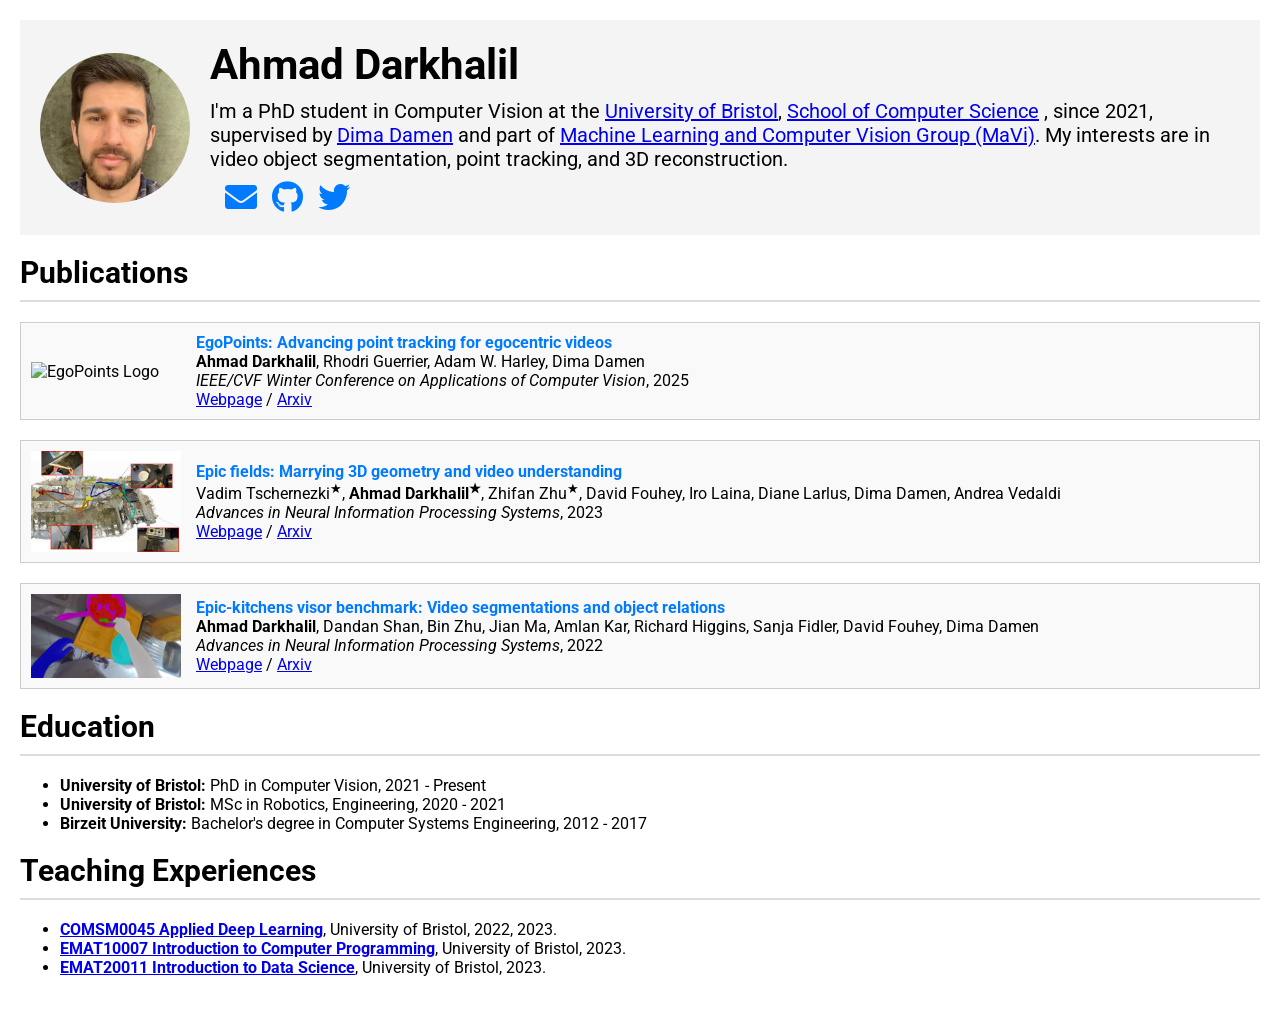
==== index.html @ 29bab472 "update" ====
<!DOCTYPE html>
<html lang="en-US">
<head>
  <meta charset="UTF-8">
  <meta name="viewport" content="width=device-width, initial-scale=1.0">
  <title>Ahmad Darkhalil, PhD student at University of Bristol</title>
  <link href="https://fonts.googleapis.com/css2?family=Roboto:wght@400;700&display=swap" rel="stylesheet">
  <style>
    body {
      font-family: 'Roboto', sans-serif;
      margin: 0;
      padding: 20px;
      max-width: 1400px;
      margin: 0 auto;
    }

    .hero {
      background-color: #f4f4f4;
      padding: 20px;
      display: flex;
      align-items: center;
    }

    .hero img {
      border-radius: 50%;
      width: 150px;
      height: 150px;
      margin-right: 20px;
    }

    .hero h1 {
      font-size: 42px;
      margin: 0;
    }

    .hero p {
      font-size: 20px;
      margin: 10px 0;
    }

    .buttons {
      display: flex;
      gap: 15px;
      margin-top: 10px;
    }

    .buttons a {
      text-decoration: none;
      font-size: 24px;
    }

    .buttons i {
      font-size: 32px;
      color: #007bff;
    }

    .buttons a:hover i {
      color: #0056b3;
    }

    h2 {
      font-size: 30px;
      margin: 20px 0;
      border-bottom: 2px solid #ddd;
      padding-bottom: 10px;
    }

    .publication {
      border: 1px solid #ccc;
      padding: 10px;
      margin-bottom: 20px;
      background-color: #f9f9f9;
      display: flex;
      align-items: center;
    }

    .publication img {
      width: 150px;
      height: auto;
      margin-right: 15px;
    }

    .publication-content {
      flex: 1;
    }

    .publication-content b a {
      text-decoration: none;
      color: #007bff;
    }

    .publication-content b a:hover {
      text-decoration: underline;
    }

    .footer {
      background-color: #f4f4f4;
      padding: 20px;
      text-align: center;
    }
  </style>
  <link rel="stylesheet" href="https://cdnjs.cloudflare.com/ajax/libs/font-awesome/5.15.3/css/all.min.css">
  <link rel="stylesheet" href="https://cdn.jsdelivr.net/gh/jpswalsh/academicons@1/css/academicons.min.css">
</head>
<body>

  <section class="hero">
    <img src="images/24276671.jpeg" alt="Ahmad Darkhalil">
    <div>
      <h1>Ahmad Darkhalil</h1>
      <p>I'm a PhD student in Computer Vision at the <a href="http://www.bristol.ac.uk/">University of Bristol</a>, <a href="http://www.cs.bris.ac.uk/">School of Computer Science</a> , since 2021, supervised by <a href="https://dimadamen.github.io/index.html">Dima Damen</a> and part of  <a href="https://uob-mavi.github.io/">Machine Learning and Computer Vision Group (MaVi)</a>. My interests are in video object segmentation, point tracking, and 3D reconstruction.</p>
      <div class="buttons">
        <a href="https://scholar.google.com/citations?hl=en&user=hWn-cAUAAAAJ"><i class="ai ai-google-scholar"></i></a>
        <a href="mailto:ahmad.darkhalil@bristol.ac.uk"><i class="fas fa-envelope"></i></a>
        <a href="https://github.com/AhmadDarKhalil"><i class="fab fa-github"></i></a>
        <a href="https://x.com/ahmad_darkhalil"><i class="fab fa-twitter"></i></a>
      </div>
    </div>
  </section>

  <section class="section">
    <h2>Publications</h2>

    <div class="publication">
      <img src="images/kepic_pipeline_v2.png" alt="EgoPoints Logo">
      <div class="publication-content">
        <b><a href="https://ahmaddarkhalil.github.io//EgoPoints/">EgoPoints: Advancing point tracking for egocentric videos</a></b><br>
        <b>Ahmad Darkhalil</b>, Rhodri Guerrier, Adam W. Harley, Dima Damen<br>
        <i>IEEE/CVF Winter Conference on Applications of Computer Vision</i>, 2025<br>
        <a href="https://ahmaddarkhalil.github.io//EgoPoints/">Webpage</a> / 
        <a href="https://ahmaddarkhalil.github.io//EgoPoints">Arxiv</a>
      </div>
    </div>
    
    <div class="publication">
      <img src="images/traj_P06_102.jpg" alt="EPIC Fields Logo">
      <div class="publication-content">
        <b><a href="https://epic-kitchens.github.io/epic-fields/">Epic fields: Marrying 3D geometry and video understanding</a></b><br>
        <span>Vadim Tschernezki<sup>★</sup></span>, <b>Ahmad Darkhalil<sup>★</sup></b>, <span>Zhifan Zhu<sup>★</sup></span>, David Fouhey, Iro Laina, Diane Larlus, Dima Damen, Andrea Vedaldi<br>
        <i>Advances in Neural Information Processing Systems</i>, 2023<br>
        <a href="https://epic-kitchens.github.io/epic-fields/">Webpage</a> / 
        <a href="https://arxiv.org/abs/2306.08731">Arxiv</a>
      </div>
    </div>

    <div class="publication">
      <img src="images/sparse.jpg" alt="VISOR Logo">
      <div class="publication-content">
        <b><a href="https://epic-kitchens.github.io/VISOR/">Epic-kitchens visor benchmark: Video segmentations and object relations</a></b><br>
        <b>Ahmad Darkhalil</b>, Dandan Shan, Bin Zhu, Jian Ma, Amlan Kar, Richard Higgins, Sanja Fidler, David Fouhey, Dima Damen<br>
        <i>Advances in Neural Information Processing Systems</i>, 2022<br>
        <a href="https://epic-kitchens.github.io/VISOR/">Webpage</a> / 
        <a href="https://arxiv.org/abs/2209.13064">Arxiv</a>
      </div>
    </div>




  </section>

  <section class="section">
    <h2>Education</h2>
    <ul>
      <li><strong>University of Bristol:</strong> PhD in Computer Vision, 2021 - Present</li>
      <li><strong>University of Bristol:</strong> MSc in Robotics, Engineering, 2020 - 2021</li>
      <li><strong>Birzeit University:</strong> Bachelor's degree in Computer Systems Engineering, 2012 - 2017</li>
    </ul>
  </section>

  <section class="section">
    <h2>Teaching Experiences</h2>
    <ul>
      <li><strong><a href="https://www.bris.ac.uk/unit-programme-catalogue/UnitDetails.jsa?unitCode=COMSM0045">COMSM0045 Applied Deep Learning</a></strong>, University of Bristol, 2022, 2023.</li>
      <li><strong><a href="https://www.bris.ac.uk/unit-programme-catalogue/UnitDetails.jsa?ayrCode=23%2F24&unitCode=EMAT10007">EMAT10007 Introduction to Computer Programming</a></strong>, University of Bristol, 2023.</li>
      <li><strong><a href="https://www.bristol.ac.uk/unit-programme-catalogue/UnitDetails.jsa?ayrCode=22%2F23&unitCode=EMAT20011">EMAT20011 Introduction to Data Science</a></strong>, University of Bristol, 2023.</li>
    </ul>
  </section>





</body>
</html>
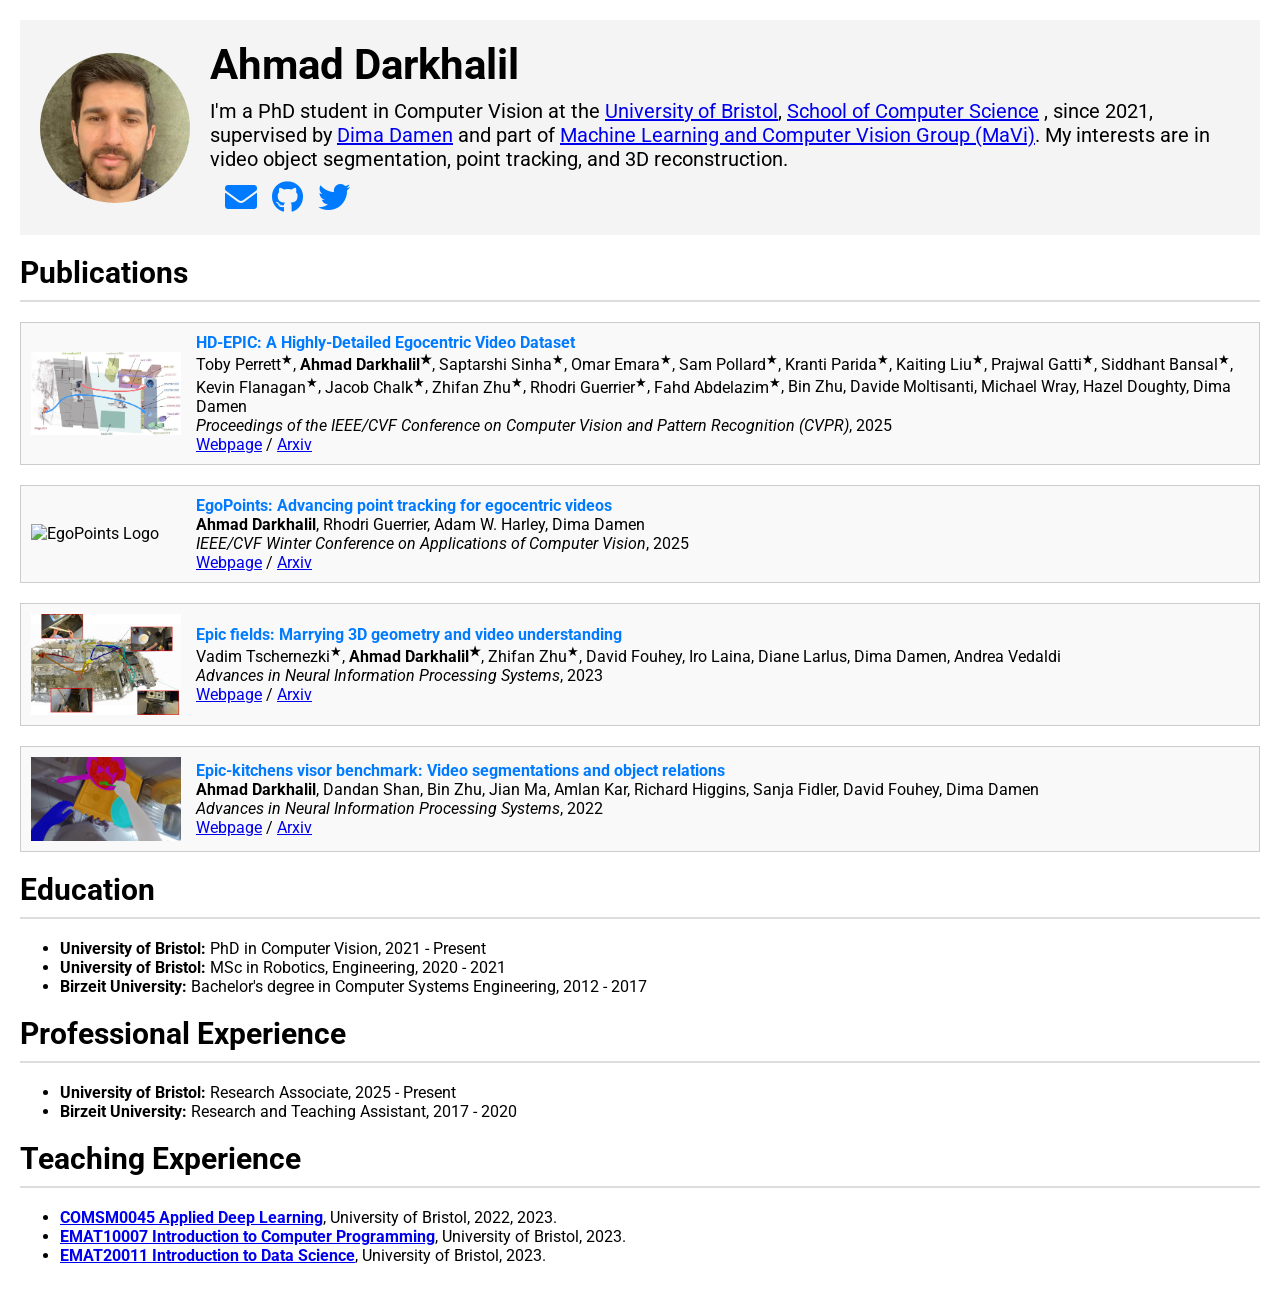
==== commit 0a7ee646: "add hd-epic" ====
--- a/index.html
+++ b/index.html
@@ -122,6 +122,35 @@
     <h2>Publications</h2>
 
     <div class="publication">
+  <img src="images/hd-epic.jpg" alt="HD-EPIC teaser image">
+  <div class="publication-content">
+    <b><a href="#">HD-EPIC: A Highly-Detailed Egocentric Video Dataset</a></b><br>
+    <span>Toby Perrett<sup>★</sup></span>, 
+    <b>Ahmad Darkhalil<sup>★</sup></b>, 
+    <span>Saptarshi Sinha<sup>★</sup></span>, 
+    <span>Omar Emara<sup>★</sup></span>, 
+    <span>Sam Pollard<sup>★</sup></span>, 
+    <span>Kranti Parida<sup>★</sup></span>, 
+    <span>Kaiting Liu<sup>★</sup></span>, 
+    <span>Prajwal Gatti<sup>★</sup></span>, 
+    <span>Siddhant Bansal<sup>★</sup></span>, 
+    <span>Kevin Flanagan<sup>★</sup></span>, 
+    <span>Jacob Chalk<sup>★</sup></span>, 
+    <span>Zhifan Zhu<sup>★</sup></span>, 
+    <span>Rhodri Guerrier<sup>★</sup></span>, 
+    <span>Fahd Abdelazim<sup>★</sup></span>, 
+    <span>Bin Zhu</span>, 
+    <span>Davide Moltisanti</span>, 
+    <span>Michael Wray</span>, 
+    <span>Hazel Doughty</span>, 
+    <span>Dima Damen</span><br>
+    <i>Proceedings of the IEEE/CVF Conference on Computer Vision and Pattern Recognition (CVPR)</i>, 2025<br>
+    <a href="https://hd-epic.github.io/">Webpage</a> / 
+    <a href="https://arxiv.org/abs/2502.04144">Arxiv</a>
+  </div>
+</div>
+
+    <div class="publication">
       <img src="images/kepic_pipeline_v2.png" alt="EgoPoints Logo">
       <div class="publication-content">
         <b><a href="https://ahmaddarkhalil.github.io//EgoPoints/">EgoPoints: Advancing point tracking for egocentric videos</a></b><br>
@@ -168,8 +197,16 @@
     </ul>
   </section>
 
+    <section class="section">
+  <h2>Professional Experience</h2>
+  <ul>
+    <li><strong>University of Bristol:</strong> Research Associate, 2025 - Present</li>
+    <li><strong>Birzeit University:</strong> Research and Teaching Assistant, 2017 - 2020</li>
+  </ul>
+</section>
+
   <section class="section">
-    <h2>Teaching Experiences</h2>
+    <h2>Teaching Experience</h2>
     <ul>
       <li><strong><a href="https://www.bris.ac.uk/unit-programme-catalogue/UnitDetails.jsa?unitCode=COMSM0045">COMSM0045 Applied Deep Learning</a></strong>, University of Bristol, 2022, 2023.</li>
       <li><strong><a href="https://www.bris.ac.uk/unit-programme-catalogue/UnitDetails.jsa?ayrCode=23%2F24&unitCode=EMAT10007">EMAT10007 Introduction to Computer Programming</a></strong>, University of Bristol, 2023.</li>
@@ -181,5 +218,7 @@
 
 
 
+
+
 </body>
 </html>
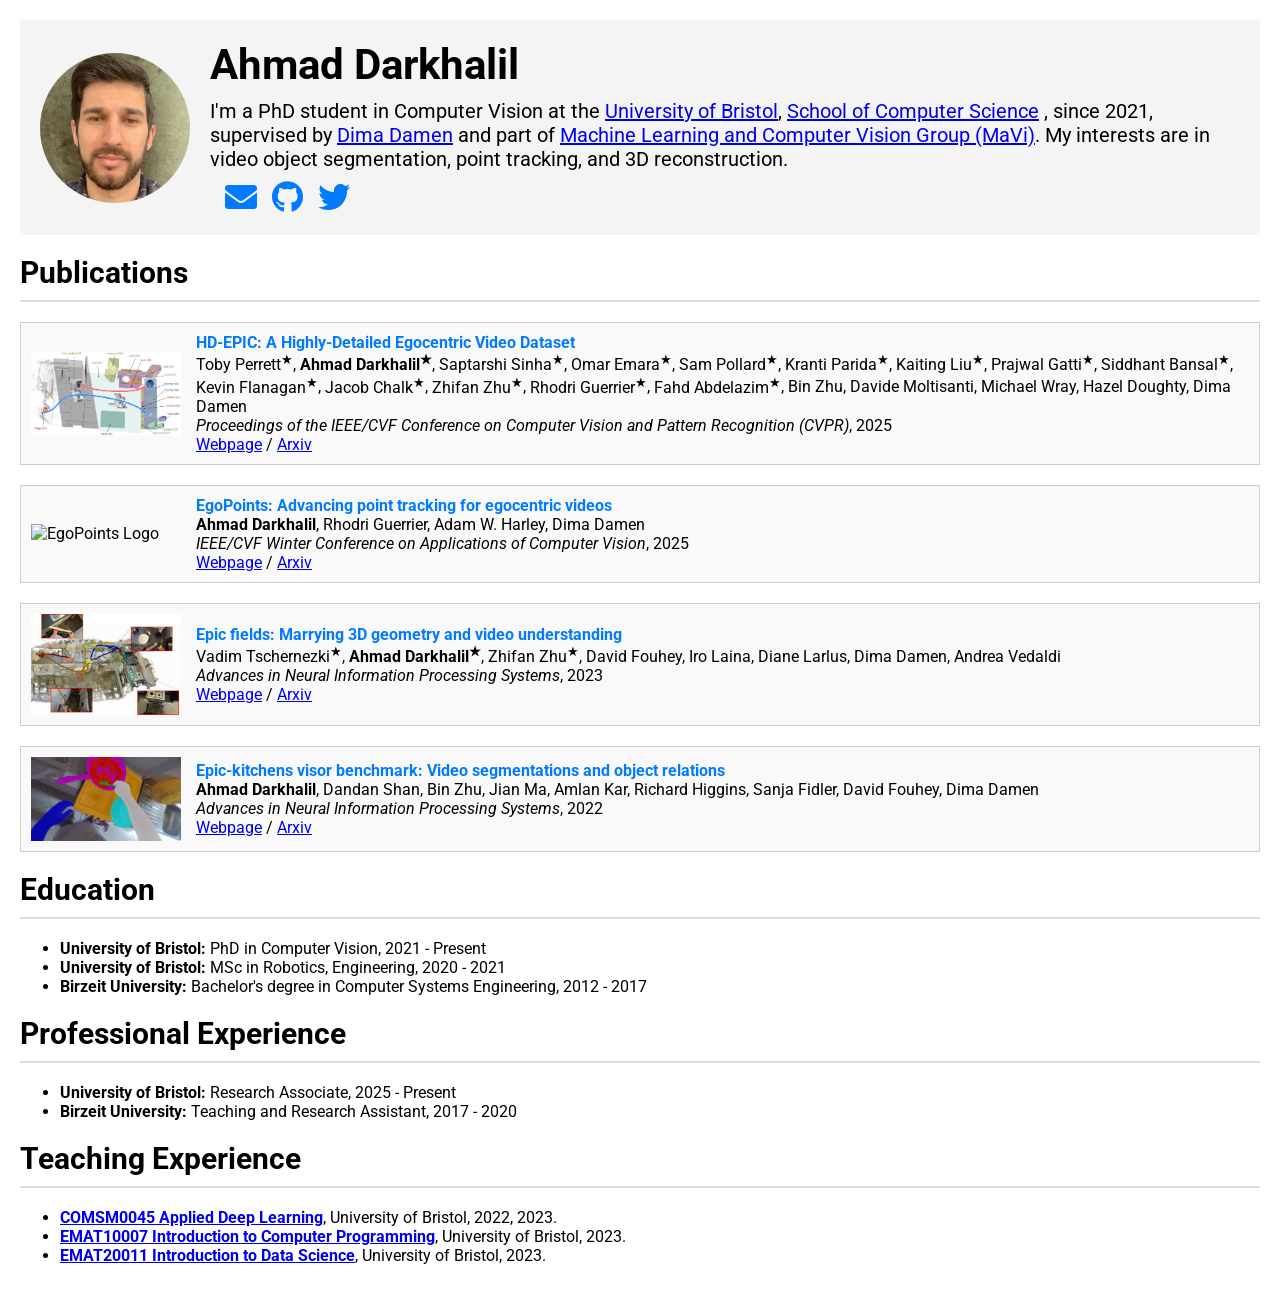
==== commit 1cf4e21a: "Update index.html" ====
--- a/index.html
+++ b/index.html
@@ -201,7 +201,7 @@
   <h2>Professional Experience</h2>
   <ul>
     <li><strong>University of Bristol:</strong> Research Associate, 2025 - Present</li>
-    <li><strong>Birzeit University:</strong> Research and Teaching Assistant, 2017 - 2020</li>
+    <li><strong>Birzeit University:</strong> Teaching and Research Assistant, 2017 - 2020</li>
   </ul>
 </section>
 
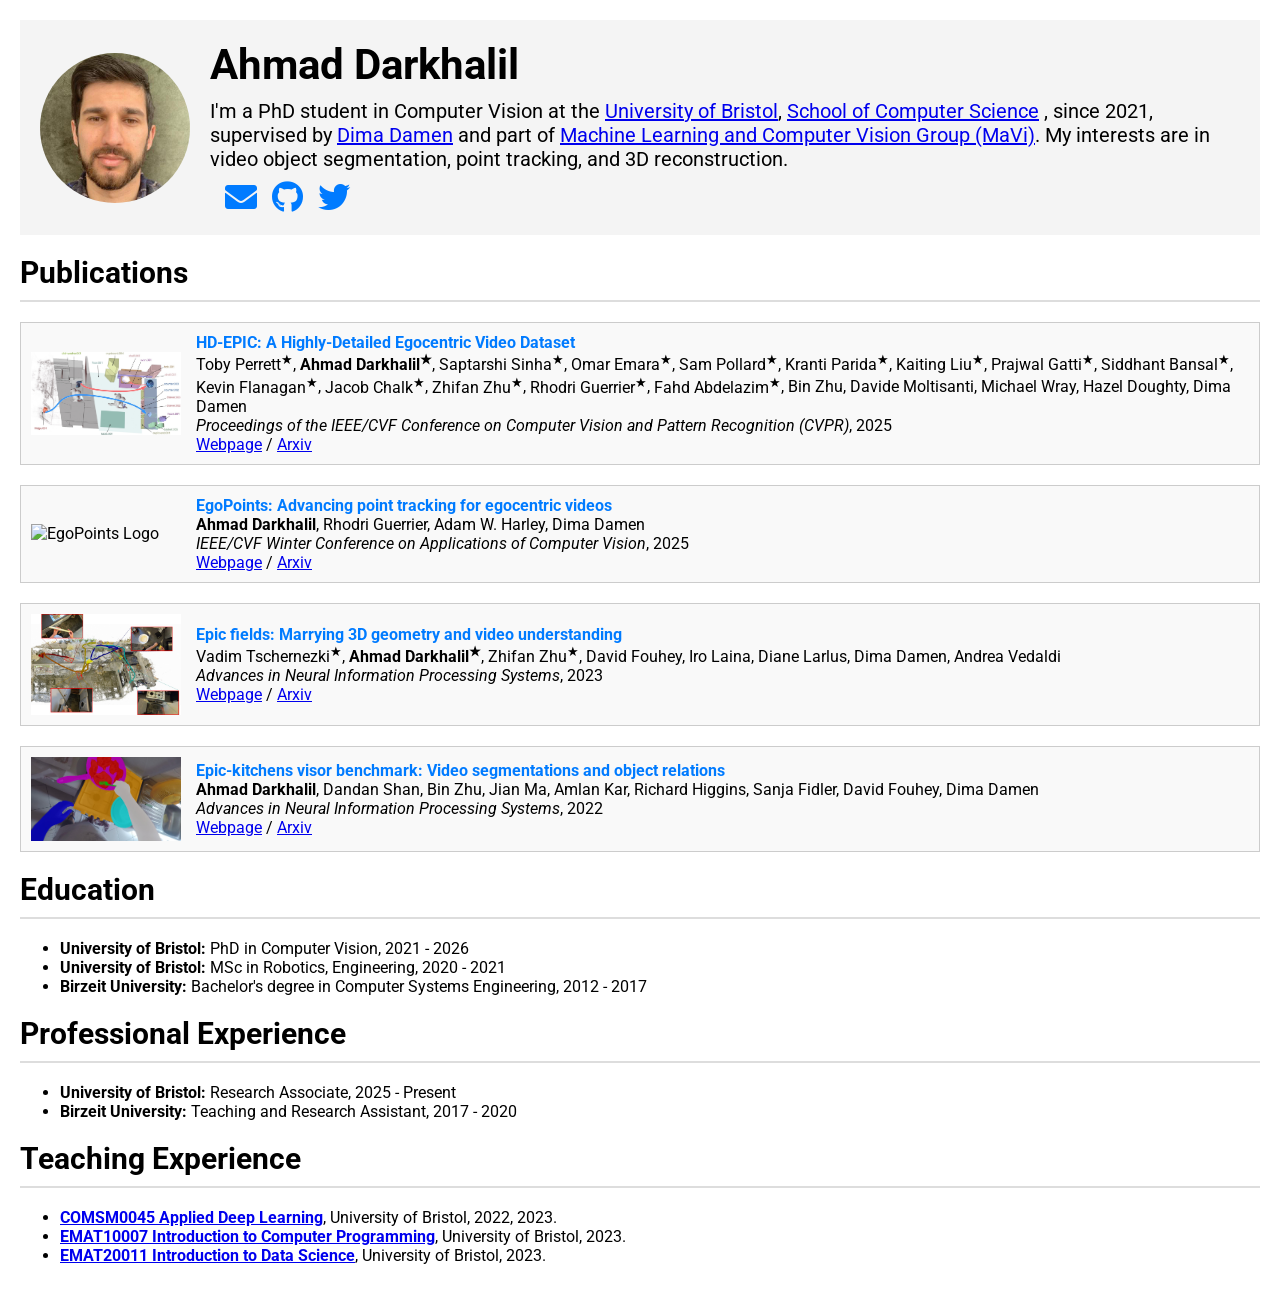
==== commit b6e6f426: "Update index.html" ====
--- a/index.html
+++ b/index.html
@@ -191,7 +191,7 @@
   <section class="section">
     <h2>Education</h2>
     <ul>
-      <li><strong>University of Bristol:</strong> PhD in Computer Vision, 2021 - Present</li>
+      <li><strong>University of Bristol:</strong> PhD in Computer Vision, 2021 - 2026</li>
       <li><strong>University of Bristol:</strong> MSc in Robotics, Engineering, 2020 - 2021</li>
       <li><strong>Birzeit University:</strong> Bachelor's degree in Computer Systems Engineering, 2012 - 2017</li>
     </ul>
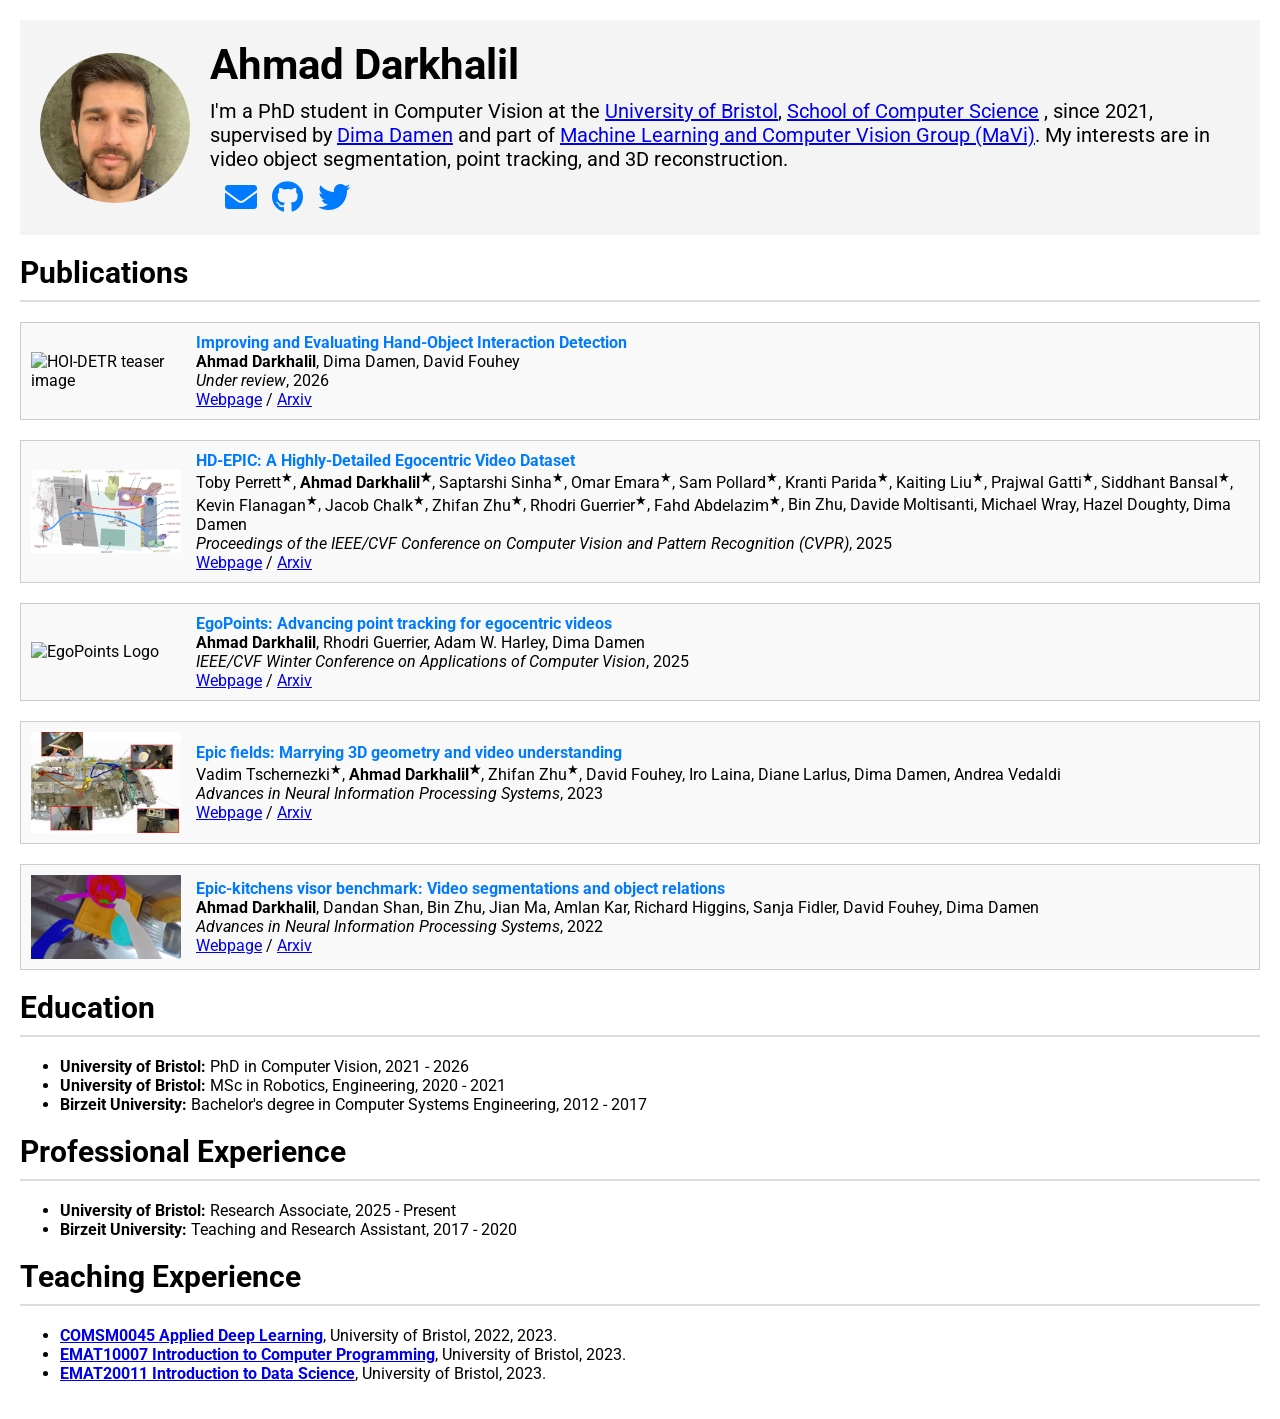
==== commit f7480b88: "update page" ====
--- a/index.html
+++ b/index.html
@@ -120,6 +120,17 @@
 
   <section class="section">
     <h2>Publications</h2>
+
+        <div class="publication">
+      <img src="images/teaser.png" alt="HOI-DETR teaser image">
+      <div class="publication-content">
+        <b><a href="https://ahmaddarkhalil.github.io/HOI-DETR/">Improving and Evaluating Hand-Object Interaction Detection</a></b><br>
+        <b>Ahmad Darkhalil</b>, Dima Damen, David Fouhey<br>
+        <i>Under review</i>, 2026<br>
+        <a href="https://ahmaddarkhalil.github.io/HOI-DETR/">Webpage</a> / 
+        <a href="#">Arxiv</a>
+      </div>
+    </div>
 
     <div class="publication">
   <img src="images/hd-epic.jpg" alt="HD-EPIC teaser image">
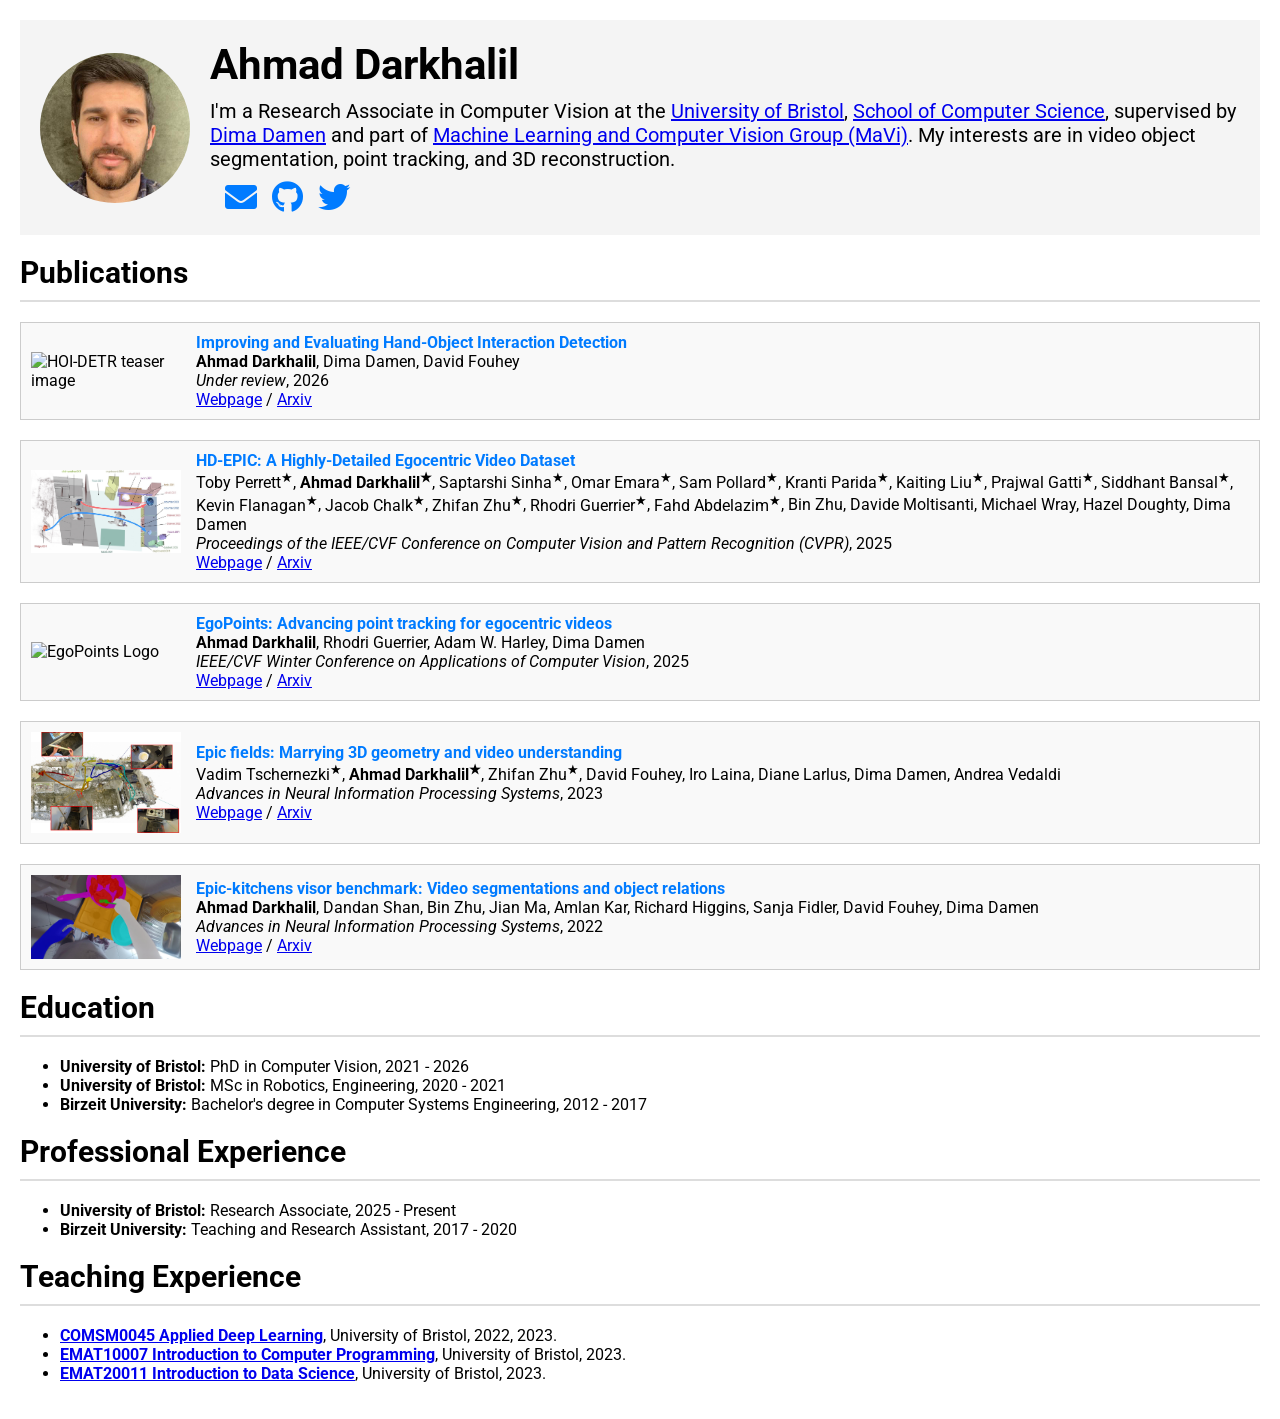
==== commit f42993a3: "Update index.html" ====
--- a/index.html
+++ b/index.html
@@ -3,7 +3,7 @@
 <head>
   <meta charset="UTF-8">
   <meta name="viewport" content="width=device-width, initial-scale=1.0">
-  <title>Ahmad Darkhalil, PhD student at University of Bristol</title>
+  <title>Ahmad Darkhalil, Research Associate at University of Bristol</title>
   <link href="https://fonts.googleapis.com/css2?family=Roboto:wght@400;700&display=swap" rel="stylesheet">
   <style>
     body {
@@ -108,7 +108,7 @@
     <img src="images/24276671.jpeg" alt="Ahmad Darkhalil">
     <div>
       <h1>Ahmad Darkhalil</h1>
-      <p>I'm a PhD student in Computer Vision at the <a href="http://www.bristol.ac.uk/">University of Bristol</a>, <a href="http://www.cs.bris.ac.uk/">School of Computer Science</a> , since 2021, supervised by <a href="https://dimadamen.github.io/index.html">Dima Damen</a> and part of  <a href="https://uob-mavi.github.io/">Machine Learning and Computer Vision Group (MaVi)</a>. My interests are in video object segmentation, point tracking, and 3D reconstruction.</p>
+      <p>I'm a Research Associate in Computer Vision at the <a href="http://www.bristol.ac.uk/">University of Bristol</a>, <a href="http://www.cs.bris.ac.uk/">School of Computer Science</a>, supervised by <a href="https://dimadamen.github.io/index.html">Dima Damen</a> and part of  <a href="https://uob-mavi.github.io/">Machine Learning and Computer Vision Group (MaVi)</a>. My interests are in video object segmentation, point tracking, and 3D reconstruction.</p>
       <div class="buttons">
         <a href="https://scholar.google.com/citations?hl=en&user=hWn-cAUAAAAJ"><i class="ai ai-google-scholar"></i></a>
         <a href="mailto:ahmad.darkhalil@bristol.ac.uk"><i class="fas fa-envelope"></i></a>
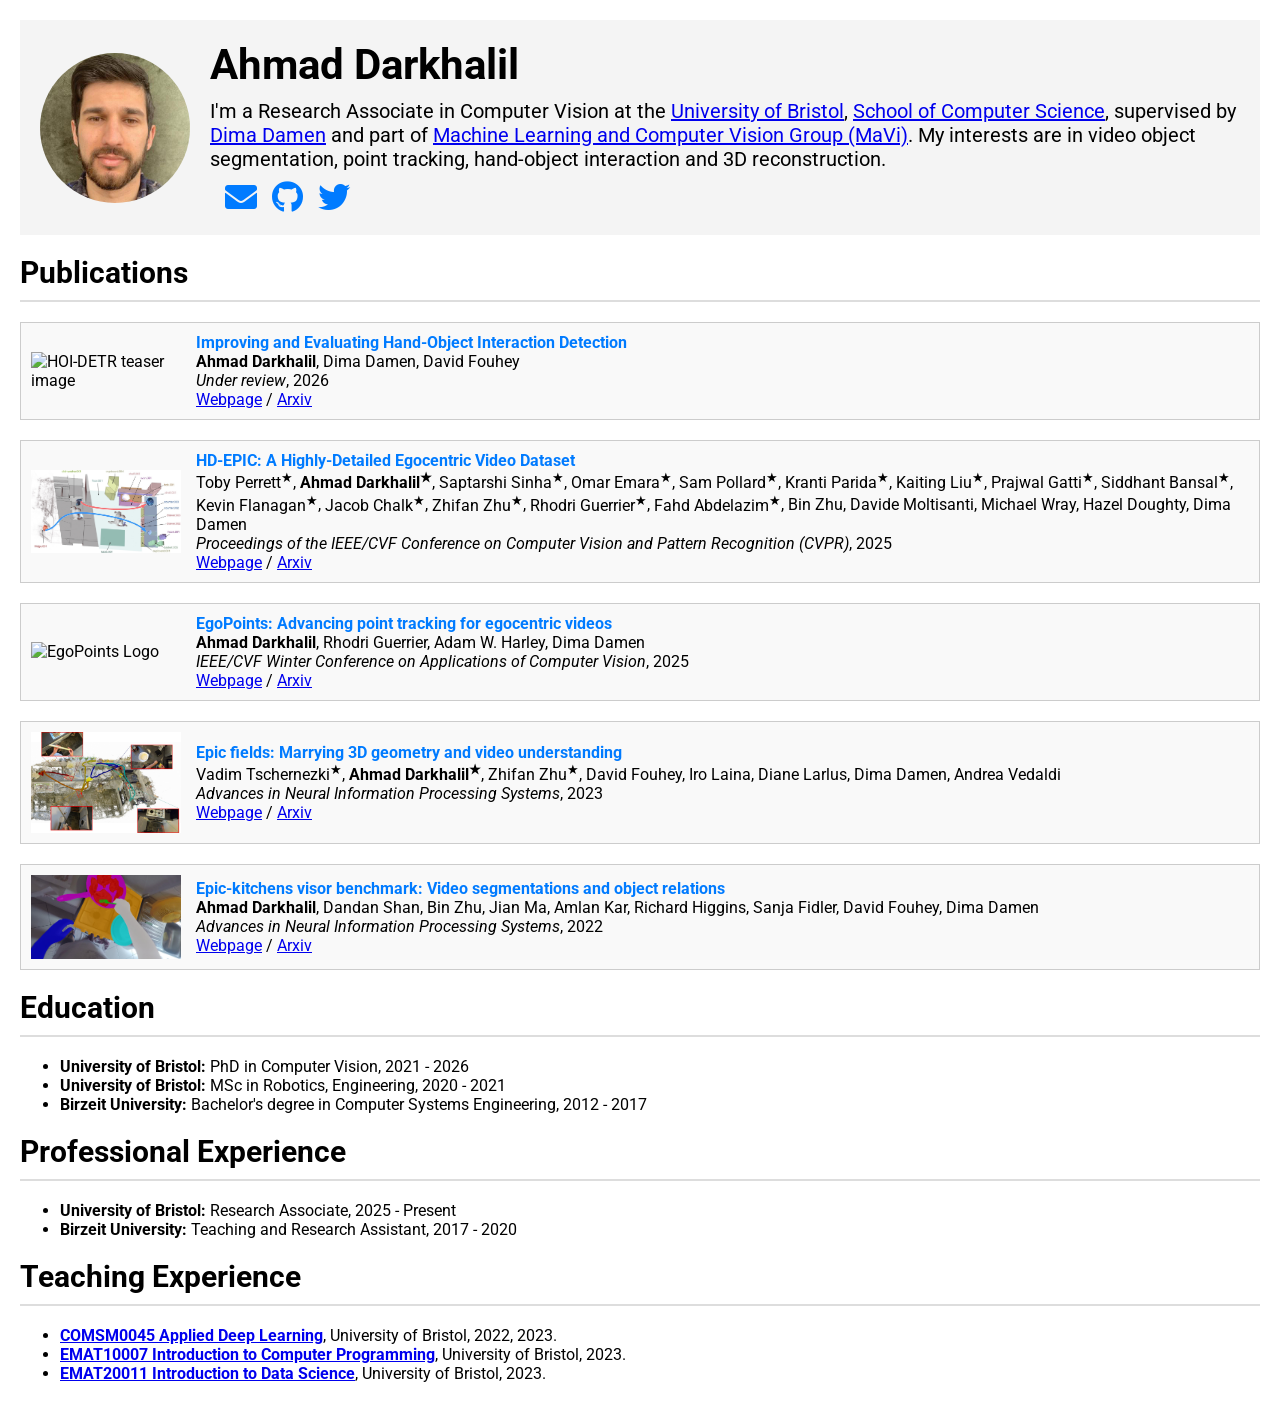
==== commit 37214ad5: "Update index.html" ====
--- a/index.html
+++ b/index.html
@@ -108,7 +108,7 @@
     <img src="images/24276671.jpeg" alt="Ahmad Darkhalil">
     <div>
       <h1>Ahmad Darkhalil</h1>
-      <p>I'm a Research Associate in Computer Vision at the <a href="http://www.bristol.ac.uk/">University of Bristol</a>, <a href="http://www.cs.bris.ac.uk/">School of Computer Science</a>, supervised by <a href="https://dimadamen.github.io/index.html">Dima Damen</a> and part of  <a href="https://uob-mavi.github.io/">Machine Learning and Computer Vision Group (MaVi)</a>. My interests are in video object segmentation, point tracking, and 3D reconstruction.</p>
+      <p>I'm a Research Associate in Computer Vision at the <a href="http://www.bristol.ac.uk/">University of Bristol</a>, <a href="http://www.cs.bris.ac.uk/">School of Computer Science</a>, supervised by <a href="https://dimadamen.github.io/index.html">Dima Damen</a> and part of  <a href="https://uob-mavi.github.io/">Machine Learning and Computer Vision Group (MaVi)</a>. My interests are in video object segmentation, point tracking, hand-object interaction and 3D reconstruction.</p>
       <div class="buttons">
         <a href="https://scholar.google.com/citations?hl=en&user=hWn-cAUAAAAJ"><i class="ai ai-google-scholar"></i></a>
         <a href="mailto:ahmad.darkhalil@bristol.ac.uk"><i class="fas fa-envelope"></i></a>
